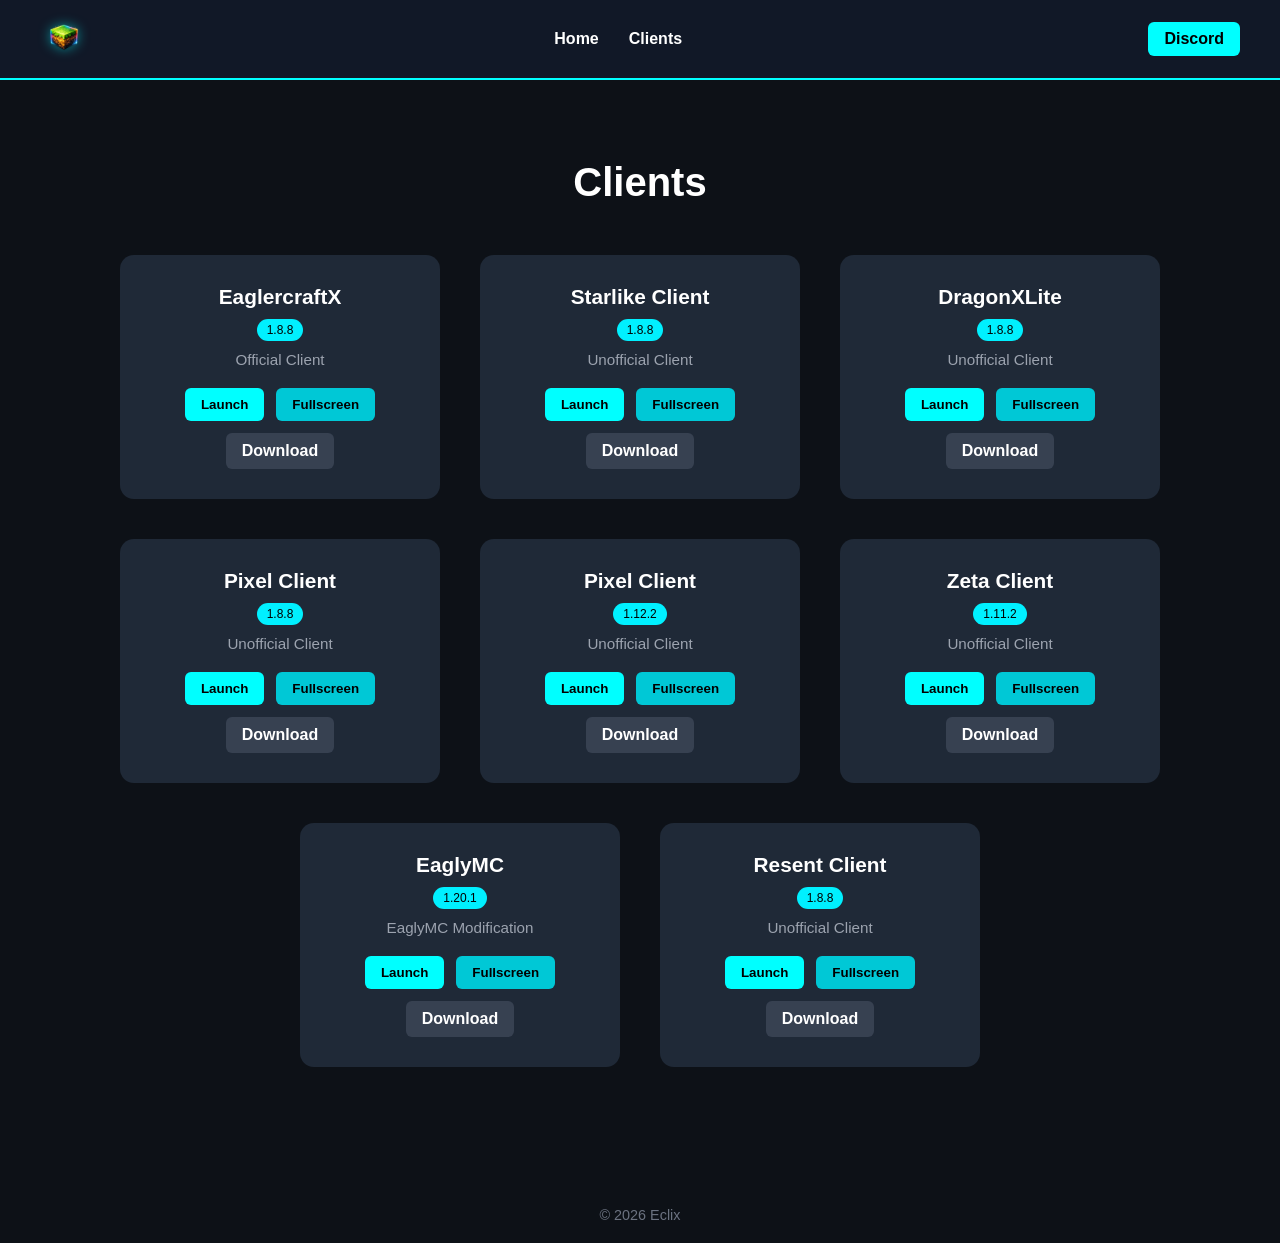
==== clients.html @ 575cc3c5 "Update clients.html" ====
<!DOCTYPE html>
<html lang="en">
<head>
  <meta charset="UTF-8">
  <title>Clients - Eclix</title>
  <link rel="stylesheet" href="css/main.css">
  <link rel="icon" type="image/png" href="assets/logo.png">
</head>

<body>

  <!-- Top Bar -->
  <div class="top-bar">
    <img class="logo" src="assets/logo.png" alt="Eclix Logo">
    <ul>
      <li onclick="location.href='index.html'">Home</li>
      <li onclick="location.href='clients.html'">Clients</li>
    </ul>
    <a class="discord-btn" href="https://discord.gg/2EDdGj2ZQp">Discord</a>
  </div>

  <div class="page-content">
    <h1 class="page-title">Clients</h1>

    <section class="clients-grid">

      <div class="client-card">
        <h3>EaglercraftX</h3>
        <span class="version-badge">1.8.8</span>
        <p>Official Client</p>

        <div class="button-group">
          <!-- NEW TAB -->
          <button class="launch-btn"
            onclick="launchNewTab('https://eaglercrafthub.github.io/assets/clients/EaglercraftX_1.8_u53_Offline_Signed.html')">
            Launch
          </button>

          <!-- EMBEDDED FULLSCREEN -->
          <button class="fullscreen-btn"
            onclick="launchFullscreen('https://eaglercrafthub.github.io/assets/clients/EaglercraftX_1.8_u53_Offline_Signed.html')">
            Fullscreen
          </button>

          <a class="download-btn"
             href="https://eaglercrafthub.github.io/assets/clients/EaglercraftX_1.8_u53_Offline_Signed.html"
             download>
            Download
          </a>
        </div>
      </div>

      <div class="client-card">
        <h3>Starlike Client</h3>
        <span class="version-badge">1.8.8</span>
        <p>Unofficial Client</p>

        <div class="button-group">
          <!-- NEW TAB -->
          <button class="launch-btn"
            onclick="launchNewTab('https://eaglercrafthub.github.io/assets/clients/Eaglercraft_IR_StarLikeClient_0.4.2.html')">
            Launch
          </button>

          <!-- EMBEDDED FULLSCREEN -->
          <button class="fullscreen-btn"
            onclick="launchFullscreen('https://eaglercrafthub.github.io/assets/clients/Eaglercraft_IR_StarLikeClient_0.4.2.html')">
            Fullscreen
          </button>

          <a class="download-btn"
             href="https://eaglercrafthub.github.io/assets/clients/Eaglercraft_IR_StarLikeClient_0.4.2.html"
             download>
            Download
          </a>
        </div>
      </div>


      <div class="client-card">
        <h3>DragonXLite</h3>
        <span class="version-badge">1.8.8</span>
        <p>Unofficial Client</p>

        <div class="button-group">
          <!-- NEW TAB -->
          <button class="launch-btn"
            onclick="launchNewTab('https://eaglercrafthub.github.io/assets/clients/DragonXLite.html')">
            Launch
          </button>

          <!-- EMBEDDED FULLSCREEN -->
          <button class="fullscreen-btn"
            onclick="launchFullscreen('https://eaglercrafthub.github.io/assets/clients/DragonXLite.html')">
            Fullscreen
          </button>

          <a class="download-btn"
             href="https://eaglercrafthub.github.io/assets/clients/DragonXLite.html"
             download>
            Download
          </a>
        </div>
      </div>
      


      <div class="client-card">
        <h3>Pixel Client</h3>
        <span class="version-badge">1.8.8</span>
        <p>Unofficial Client</p>

        <div class="button-group">
          <!-- NEW TAB -->
          <button class="launch-btn"
            onclick="launchNewTab('https://eaglercrafthub.github.io/assets/clients/Eaglercraft_IR_PixelClient_1.8.8.html')">
            Launch
          </button>

          <!-- EMBEDDED FULLSCREEN -->
          <button class="fullscreen-btn"
            onclick="launchFullscreen('https://eaglercrafthub.github.io/assets/clients/Eaglercraft_IR_PixelClient_1.8.8.html')">
            Fullscreen
          </button>

          <a class="download-btn"
             href="https://eaglercrafthub.github.io/assets/clients/Eaglercraft_IR_PixelClient_1.8.8.html"
             download>
            Download
          </a>
        </div>
      </div>


    <div class="client-card">
      <h3>Pixel Client</h3>
      <span class="version-badge">1.12.2</span>
      <p>Unofficial Client</p>

      <div class="button-group">
          <!-- NEW TAB -->
        <button class="launch-btn"
          onclick="launchNewTab('https://eaglercrafthub.github.io/assets/clients/PixelClient-Eclix-1.12.2.html')">
          Launch
        </button>

          <!-- EMBEDDED FULLSCREEN -->
        <button class="fullscreen-btn"
          onclick="launchFullscreen('https://eaglercrafthub.github.io/assets/clients/PixelClient-Eclix-1.12.2.html')">
          Fullscreen
        </button>

        <a class="download-btn"
            href="https://eaglercrafthub.github.io/assets/clients/PixelClient-Eclix-1.12.2.html"
            download>
          Download
        </a>
      </div>
    </div>
    

      

      <div class="client-card">
        <h3>Zeta Client</h3>
        <span class="version-badge">1.11.2</span>
        <p>Unofficial Client</p>

        <div class="button-group">
          <!-- NEW TAB -->
          <button class="launch-btn"
            onclick="launchNewTab('https://eaglercrafthub.github.io/assets/clients/Eaglercraft_IR_Z1.11.html')">
            Launch
          </button>

          <!-- EMBEDDED FULLSCREEN -->
          <button class="fullscreen-btn"
            onclick="launchFullscreen('https://eaglercrafthub.github.io/assets/clients/Eaglercraft_IR_Z1.11.html')">
            Fullscreen
          </button>

          <a class="download-btn"
             href="https://eaglercrafthub.github.io/assets/clients/Eaglercraft_IR_Z1.11.html"
             download>
            Download
          </a>
        </div>
      </div>

      <div class="client-card">
        <h3>EaglyMC</h3>
        <span class="version-badge">1.20.1</span>
        <p>EaglyMC Modification</p>

        <div class="button-group">
          <!-- NEW TAB -->
          <button class="launch-btn"
            onclick="launchNewTab('https://eaglercrafthub.github.io/assets/clients/EaglyMC 1.20.html')">
            Launch
          </button>

          <!-- EMBEDDED FULLSCREEN -->
          <button class="fullscreen-btn"
            onclick="launchFullscreen('https://eaglercrafthub.github.io/assets/clients/EaglyMC 1.20.html')">
            Fullscreen
          </button>

          <a class="download-btn"
             href="https://eaglercrafthub.github.io/assets/EaglyMC 1.20.html"
             download>
            Download
          </a>
        </div>
      </div>

    <div class="client-card">
      <h3>Resent Client</h3>
      <span class="version-badge">1.8.8</span>
      <p>Unofficial Client</p>

      <div class="button-group">
          <!-- NEW TAB -->
        <button class="launch-btn"
          onclick="launchNewTab('https://eaglercrafthub.github.io/assets/clients/ResentClient-Eclix_1.8.html')">
          Launch
        </button>

          <!-- EMBEDDED FULLSCREEN -->
        <button class="fullscreen-btn"
          onclick="launchFullscreen('https://eaglercrafthub.github.io/assets/clients/ResentClient-Eclix_1.8.html')">
          Fullscreen
        </button>

        <a class="download-btn"
            href="https://eaglercrafthub.github.io/assets/clients/ResentClient-Eclix_1.8.html"
            download>
            Download
        </a>
      </div>
    </div>


    </section>
  </div>

  <!-- CLIENT VIEWER -->
  <div id="client-section" style="display:none;">
    <div class="viewer-header">
      <span>Client Running 🟢</span>
      <button onclick="closeClient()" class="close-btn">Close</button>
    </div>

    <div id="loading-screen">
      <div class="spinner"></div>
      <span>Loading Client...</span>
    </div>

    <iframe 
      id="client-frame"
      allow="fullscreen"
      allowfullscreen
      sandbox="allow-scripts allow-same-origin allow-pointer-lock allow-forms allow-popups"
      tabindex="0"
      style="opacity:0;">
    </iframe>

  </div>

  <div class="footer">© 2026 Eclix</div>

<script>

/* ===== OPEN IN NEW TAB ===== */
function launchNewTab(url) {
  window.open(url, "_blank");
}

/* ===== EMBEDDED FULLSCREEN ===== */
function launchFullscreen(url) {
  const section = document.getElementById("client-section");
  const frame = document.getElementById("client-frame");
  const loader = document.getElementById("loading-screen");

  section.style.display = "block";
  loader.style.display = "flex";
  frame.style.opacity = "0";
  frame.src = url;

  frame.onload = () => {
    loader.style.display = "none";
    frame.style.opacity = "1";

    setTimeout(() => {
      frame.requestFullscreen?.();
      frame.focus();
      try {
        frame.contentWindow.focus();
      } catch(e) {}
    }, 300);
  };

  section.scrollIntoView({ behavior: "smooth" });
}

/* ===== FORCE F4 TO EXIT FULLSCREEN ===== */
document.addEventListener("keydown", function(e) {
  if (e.key === "F4") {
    if (document.fullscreenElement) {
      document.exitFullscreen();
    }
  }
});

/* ===== CLOSE CLIENT ===== */
function closeClient() {
  const section = document.getElementById("client-section");
  const frame = document.getElementById("client-frame");

  if (document.fullscreenElement) {
    document.exitFullscreen();
  }

  frame.src = "";
  section.style.display = "none";
}

</script>

</body>
</html>
---- css/main.css ----
/* ========================= */
/* RESET */
/* ========================= */

* {
  margin: 0;
  padding: 0;
  box-sizing: border-box;
  font-family: Arial, sans-serif;
}

/* ========================= */
/* BODY */
/* ========================= */

body {
  background: #0d1117;
  color: white;
}

/* ========================= */
/* TOP BAR */
/* ========================= */

.top-bar {
  display: flex;
  align-items: center;
  justify-content: space-between;
  padding: 15px 40px;
  background: #111827;
  border-bottom: 2px solid #00ffff;
}

.top-bar img.logo {
  height: 48px;
  transition: 0.2s ease;
  filter: drop-shadow(0 0 6px rgba(0, 255, 255, 0.5));
}

.top-bar ul {
  list-style: none;
  display: flex;
  gap: 30px;
}

.top-bar ul li {
  cursor: pointer;
  font-weight: bold;
  transition: 0.2s ease;
}

.top-bar ul li:hover {
  color: #00ffff;
}

.discord-btn {
  background: #00ffff;
  color: black;
  padding: 8px 16px;
  text-decoration: none;
  border-radius: 6px;
  font-weight: bold;
  transition: 0.2s ease;
}

.discord-btn:hover {
  background: white;
}

/* ========================= */
/* HOME PAGE */
/* ========================= */

.home {
  margin-top: 80px;
  text-align: center;
}

.hero-logo {
  width: 150px;
  margin-bottom: 20px;
  filter: drop-shadow(0 0 12px rgba(0, 255, 255, 0.6));
}

.site-title {
  font-size: 3rem;
  margin-bottom: 10px;
  text-shadow: 0 0 10px #00ffff;
}

.site-subtitle {
  font-size: 1.1rem;
  color: #9ca3af;
  margin-bottom: 8px;
}

/* ========================= */
/* NAV GRID */
/* ========================= */

.nav-grid {
  margin-top: 60px;
  display: flex;
  justify-content: center;
  text-align: center;
}

.nav-card {
  background: #1f2937;
  border-radius: 18px;
  text-decoration: none;
  color: white;
  transition: 0.25s ease;

  width: 260px;
  height: 200px;

  display: flex;
  align-items: center;
  justify-content: center;
}

.nav-card img {
  width: 190px;
  height: auto;
  display: block;
  transition: 0.3s ease;
}

.nav-card:hover {
  transform: translateY(-6px);
  background: #273549;
  box-shadow: 0 0 25px rgba(0, 255, 255, 0.6);
}

.nav-card:hover img {
  transform: scale(1.04);
}

/* ========================= */
/* CLIENTS PAGE */
/* ========================= */

/* Center the entire clients page content */
.page-content {
  max-width: 1200px;
  margin: 80px auto 0 auto;
  padding: 0 20px;
  text-align: center;
}

.page-title {
  font-size: 2.5rem;
  margin-bottom: 50px;
}

.clients-grid {
  display: flex;
  justify-content: center;
  gap: 40px;
  flex-wrap: wrap;
  margin-top: 40px;
}

.client-card {
  background: #1f2937;
  padding: 30px;
  border-radius: 14px;
  width: 320px; /* slightly wider */
  min-height: 240px;
  transition: 0.25s ease;
}

.client-card:hover {
  transform: translateY(-6px);
  box-shadow: 0 0 20px rgba(0, 255, 255, 0.6);
  background: #273549;
}

.client-card h3 {
  margin-bottom: 10px;
  font-size: 1.3rem;
}

.client-card p {
  color: #9ca3af;
  margin-bottom: 20px;
  font-size: 0.95rem;
}

.version-badge {
  display: inline-block;
  background: #00f0ff;
  color: black;
  padding: 4px 10px;
  border-radius: 12px;
  font-size: 12px;
  margin-bottom: 10px;
}

.button-group {
  display: flex;
  justify-content: center;
  gap: 12px;
  flex-wrap: wrap;
}

/* make anchor identical to button */
.download-btn {
  display: inline-block;
  text-align: center;
  text-decoration: none;
}

.launch-btn,
.download-btn,
.fullscreen-btn {
  padding: 9px 16px;
  border-radius: 6px;
  border: none;
  font-weight: bold;
  cursor: pointer;
  transition: 0.2s ease;
}

.launch-btn {
  background: #00ffff;
  color: black;
}

.launch-btn:hover {
  background: white;
}

.download-btn {
  background: #374151;
  color: white;
}

.download-btn:hover {
  background: #4b5563;
}

.fullscreen-btn {
  background: #00c8d6;
  color: black;
}

.fullscreen-btn:hover {
  background: #00f0ff;
}

/* ========================= */
/* CLIENT VIEWER SECTION */
/* ========================= */

#client-section {
  display: none;
  margin: 60px auto 0 auto;
  max-width: 1000px;
  background: #0c1624;
  border-radius: 12px;
  border: 2px solid #00f0ff;
  padding-bottom: 30px;
  animation: fadeIn 0.4s ease;
}

.viewer-header {
  display: flex;
  justify-content: space-between;
  align-items: center;
  padding: 15px 25px;
  background: #142338;
  color: #00f0ff;
  font-weight: 600;
  font-size: 18px;
  border-top-left-radius: 12px;
  border-top-right-radius: 12px;
}

.close-btn {
  background: #ff4c4c;
  border: none;
  padding: 8px 16px;
  border-radius: 6px;
  color: white;
  cursor: pointer;
  transition: 0.2s;
}

.close-btn:hover {
  background: #ff2e2e;
}

#loading-screen {
  display: none;
  flex-direction: column;
  justify-content: center;
  align-items: center;
  height: 80vh;
  gap: 15px;
  color: #00f0ff;
  font-size: 18px;
}

#client-frame {
  width: 100%;
  height: 80vh;
  border: none;
  opacity: 0;
  transition: opacity 0.4s ease;
}

/* Spinner */

.spinner {
  width: 40px;
  height: 40px;
  border: 4px solid rgba(0, 240, 255, 0.2);
  border-top: 4px solid #00f0ff;
  border-radius: 50%;
  animation: spin 1s linear infinite;
}

/* ========================= */
/* FOOTER */
/* ========================= */

.footer {
  margin-top: 120px;
  padding: 20px;
  font-size: 0.9rem;
  color: #6b7280;
  text-align: center;
}

/* ========================= */
/* ANIMATIONS */
/* ========================= */

@keyframes spin {
  to { transform: rotate(360deg); }
}

@keyframes fadeIn {
  from { opacity: 0; }
  to { opacity: 1; }
}
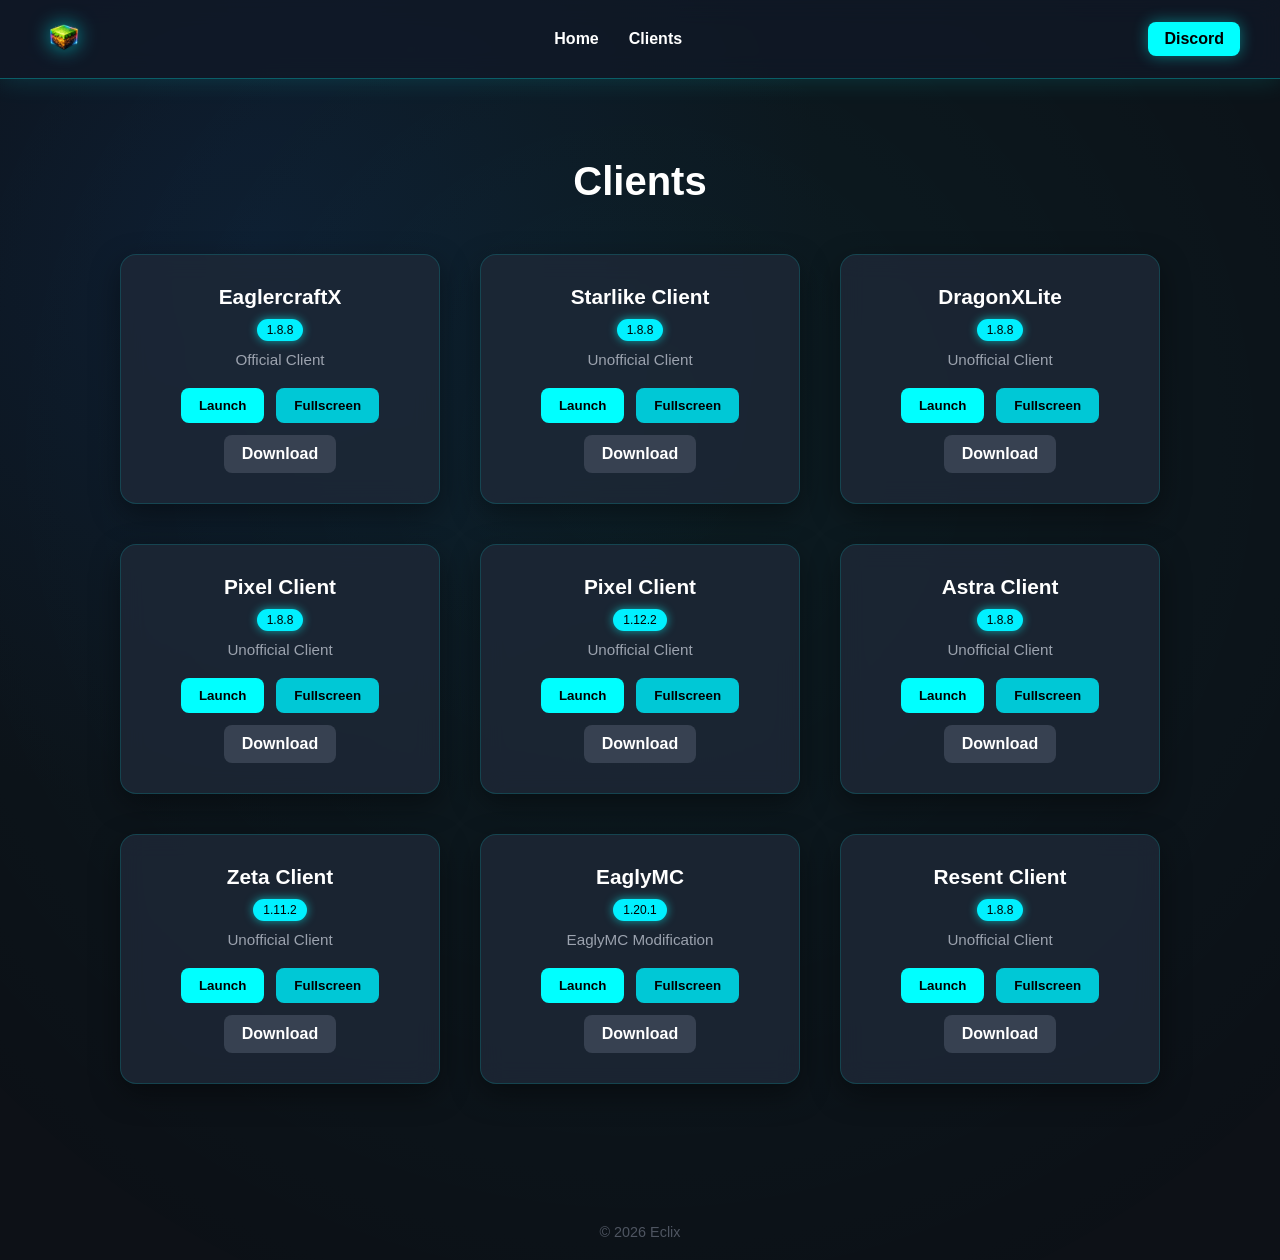
==== commit 14d2fc07: "Update clients.html" ====
--- a/clients.html
+++ b/clients.html
@@ -157,9 +157,32 @@
         </a>
       </div>
     </div>
-    
-
-      
+
+      <div class="client-card">
+      <h3>Astra Client</h3>
+      <span class="version-badge">1.8.8</span>
+      <p>Unofficial Client</p>
+
+      <div class="button-group">
+          <!-- NEW TAB -->
+        <button class="launch-btn"
+          onclick="launchNewTab('https://eaglercrafthub.github.io/assets/clients/Eaglercraft_IR_ASTRACLIENT_1.6.0.html')">
+          Launch
+        </button>
+
+          <!-- EMBEDDED FULLSCREEN -->
+        <button class="fullscreen-btn"
+          onclick="launchFullscreen('https://eaglercrafthub.github.io/assets/clients/Eaglercraft_IR_ASTRACLIENT_1.6.0.html')">
+          Fullscreen
+        </button>
+
+        <a class="download-btn"
+            href="https://eaglercrafthub.github.io/assets/clients/Eaglercraft_IR_ASTRACLIENT_1.6.0.html"
+            download>
+          Download
+        </a>
+      </div>
+    </div>
 
       <div class="client-card">
         <h3>Zeta Client</h3>
--- a/css/main.css
+++ b/css/main.css
@@ -9,13 +9,41 @@
   font-family: Arial, sans-serif;
 }
 
+html {
+  scroll-behavior: smooth;
+}
+
 /* ========================= */
 /* BODY */
 /* ========================= */
 
 body {
-  background: #0d1117;
+  background:
+    radial-gradient(circle at 20% 20%, #0f1a2e, #0d1117 40%),
+    radial-gradient(circle at 80% 80%, #001f2f, transparent 50%),
+    #0d1117;
   color: white;
+  overflow-x: hidden;
+  position: relative;
+}
+
+/* animated ambient glow */
+body::before {
+  content: "";
+  position: fixed;
+  top: -50%;
+  left: -50%;
+  width: 200%;
+  height: 200%;
+  background: radial-gradient(circle, rgba(0,255,255,0.05), transparent 60%);
+  animation: slowFloat 18s linear infinite;
+  pointer-events: none;
+  z-index: 0;
+}
+
+@keyframes slowFloat {
+  from { transform: rotate(0deg); }
+  to { transform: rotate(360deg); }
 }
 
 /* ========================= */
@@ -27,14 +55,23 @@
   align-items: center;
   justify-content: space-between;
   padding: 15px 40px;
-  background: #111827;
-  border-bottom: 2px solid #00ffff;
+  background: rgba(17, 24, 39, 0.75);
+  backdrop-filter: blur(12px);
+  border-bottom: 1px solid rgba(0,255,255,0.3);
+  box-shadow: 0 0 25px rgba(0,255,255,0.15);
+  position: sticky;
+  top: 0;
+  z-index: 1000;
 }
 
 .top-bar img.logo {
   height: 48px;
-  transition: 0.2s ease;
-  filter: drop-shadow(0 0 6px rgba(0, 255, 255, 0.5));
+  transition: 0.3s ease;
+  filter: drop-shadow(0 0 10px rgba(0, 255, 255, 0.6));
+}
+
+.top-bar img.logo:hover {
+  transform: scale(1.05);
 }
 
 .top-bar ul {
@@ -46,11 +83,12 @@
 .top-bar ul li {
   cursor: pointer;
   font-weight: bold;
-  transition: 0.2s ease;
+  transition: 0.3s ease;
 }
 
 .top-bar ul li:hover {
   color: #00ffff;
+  text-shadow: 0 0 10px #00ffff;
 }
 
 .discord-btn {
@@ -58,13 +96,15 @@
   color: black;
   padding: 8px 16px;
   text-decoration: none;
-  border-radius: 6px;
+  border-radius: 8px;
   font-weight: bold;
-  transition: 0.2s ease;
+  transition: 0.3s ease;
+  box-shadow: 0 0 15px rgba(0,255,255,0.4);
 }
 
 .discord-btn:hover {
   background: white;
+  transform: translateY(-2px);
 }
 
 /* ========================= */
@@ -79,13 +119,24 @@
 .hero-logo {
   width: 150px;
   margin-bottom: 20px;
-  filter: drop-shadow(0 0 12px rgba(0, 255, 255, 0.6));
+  filter: drop-shadow(0 0 18px rgba(0, 255, 255, 0.7));
+  transition: 0.4s ease;
+}
+
+.hero-logo:hover {
+  transform: scale(1.08) rotate(2deg);
 }
 
 .site-title {
   font-size: 3rem;
   margin-bottom: 10px;
   text-shadow: 0 0 10px #00ffff;
+  animation: glowPulse 3s ease-in-out infinite alternate;
+}
+
+@keyframes glowPulse {
+  from { text-shadow: 0 0 10px #00ffff; }
+  to { text-shadow: 0 0 30px #00ffff; }
 }
 
 .site-subtitle {
@@ -106,18 +157,19 @@
 }
 
 .nav-card {
-  background: #1f2937;
+  background: rgba(31, 41, 55, 0.8);
+  backdrop-filter: blur(10px);
   border-radius: 18px;
+  border: 1px solid rgba(0,255,255,0.15);
   text-decoration: none;
   color: white;
-  transition: 0.25s ease;
-
+  transition: 0.3s ease;
   width: 260px;
   height: 200px;
-
   display: flex;
   align-items: center;
   justify-content: center;
+  box-shadow: 0 10px 30px rgba(0,0,0,0.4);
 }
 
 .nav-card img {
@@ -128,30 +180,32 @@
 }
 
 .nav-card:hover {
-  transform: translateY(-6px);
-  background: #273549;
-  box-shadow: 0 0 25px rgba(0, 255, 255, 0.6);
+  transform: translateY(-8px) scale(1.03);
+  box-shadow: 0 0 35px rgba(0, 255, 255, 0.6);
+  border: 1px solid rgba(0,255,255,0.6);
 }
 
 .nav-card:hover img {
-  transform: scale(1.04);
+  transform: scale(1.05);
 }
 
 /* ========================= */
 /* CLIENTS PAGE */
 /* ========================= */
 
-/* Center the entire clients page content */
 .page-content {
   max-width: 1200px;
   margin: 80px auto 0 auto;
   padding: 0 20px;
   text-align: center;
+  position: relative;
+  z-index: 1;
 }
 
 .page-title {
   font-size: 2.5rem;
   margin-bottom: 50px;
+  animation: glowPulse 3s ease-in-out infinite alternate;
 }
 
 .clients-grid {
@@ -163,18 +217,21 @@
 }
 
 .client-card {
-  background: #1f2937;
+  background: rgba(31, 41, 55, 0.8);
+  backdrop-filter: blur(12px);
   padding: 30px;
-  border-radius: 14px;
-  width: 320px; /* slightly wider */
+  border-radius: 16px;
+  width: 320px;
   min-height: 240px;
-  transition: 0.25s ease;
+  transition: 0.3s ease;
+  border: 1px solid rgba(0,255,255,0.15);
+  box-shadow: 0 10px 30px rgba(0,0,0,0.4);
 }
 
 .client-card:hover {
-  transform: translateY(-6px);
-  box-shadow: 0 0 20px rgba(0, 255, 255, 0.6);
-  background: #273549;
+  transform: translateY(-8px) scale(1.02);
+  box-shadow: 0 0 40px rgba(0, 255, 255, 0.6);
+  border: 1px solid rgba(0,255,255,0.6);
 }
 
 .client-card h3 {
@@ -196,6 +253,7 @@
   border-radius: 12px;
   font-size: 12px;
   margin-bottom: 10px;
+  box-shadow: 0 0 10px rgba(0,255,255,0.6);
 }
 
 .button-group {
@@ -205,7 +263,6 @@
   flex-wrap: wrap;
 }
 
-/* make anchor identical to button */
 .download-btn {
   display: inline-block;
   text-align: center;
@@ -215,12 +272,14 @@
 .launch-btn,
 .download-btn,
 .fullscreen-btn {
-  padding: 9px 16px;
-  border-radius: 6px;
+  padding: 10px 18px;
+  border-radius: 8px;
   border: none;
   font-weight: bold;
   cursor: pointer;
-  transition: 0.2s ease;
+  transition: 0.3s ease;
+  position: relative;
+  overflow: hidden;
 }
 
 .launch-btn {
@@ -228,8 +287,9 @@
   color: black;
 }
 
-.launch-btn:hover {
-  background: white;
+.fullscreen-btn {
+  background: #00c8d6;
+  color: black;
 }
 
 .download-btn {
@@ -237,17 +297,33 @@
   color: white;
 }
 
+.launch-btn:hover,
+.fullscreen-btn:hover,
 .download-btn:hover {
-  background: #4b5563;
-}
-
-.fullscreen-btn {
-  background: #00c8d6;
-  color: black;
-}
-
-.fullscreen-btn:hover {
-  background: #00f0ff;
+  transform: translateY(-2px);
+  box-shadow: 0 0 20px rgba(0,255,255,0.7);
+}
+
+/* shimmer */
+.launch-btn::after,
+.fullscreen-btn::after {
+  content: "";
+  position: absolute;
+  top: 0;
+  left: -75%;
+  width: 50%;
+  height: 100%;
+  background: linear-gradient(120deg, transparent, rgba(255,255,255,0.4), transparent);
+  transform: skewX(-25deg);
+}
+
+.launch-btn:hover::after,
+.fullscreen-btn:hover::after {
+  animation: shimmer 0.8s forwards;
+}
+
+@keyframes shimmer {
+  to { left: 125%; }
 }
 
 /* ========================= */
@@ -258,9 +334,11 @@
   display: none;
   margin: 60px auto 0 auto;
   max-width: 1000px;
-  background: #0c1624;
-  border-radius: 12px;
-  border: 2px solid #00f0ff;
+  background: rgba(12, 22, 36, 0.9);
+  backdrop-filter: blur(12px);
+  border-radius: 16px;
+  border: 1px solid rgba(0,255,255,0.4);
+  box-shadow: 0 0 50px rgba(0,255,255,0.3);
   padding-bottom: 30px;
   animation: fadeIn 0.4s ease;
 }
@@ -274,8 +352,8 @@
   color: #00f0ff;
   font-weight: 600;
   font-size: 18px;
-  border-top-left-radius: 12px;
-  border-top-right-radius: 12px;
+  border-top-left-radius: 16px;
+  border-top-right-radius: 16px;
 }
 
 .close-btn {
@@ -290,6 +368,7 @@
 
 .close-btn:hover {
   background: #ff2e2e;
+  transform: scale(1.05);
 }
 
 #loading-screen {
@@ -332,6 +411,7 @@
   font-size: 0.9rem;
   color: #6b7280;
   text-align: center;
+  opacity: 0.7;
 }
 
 /* ========================= */
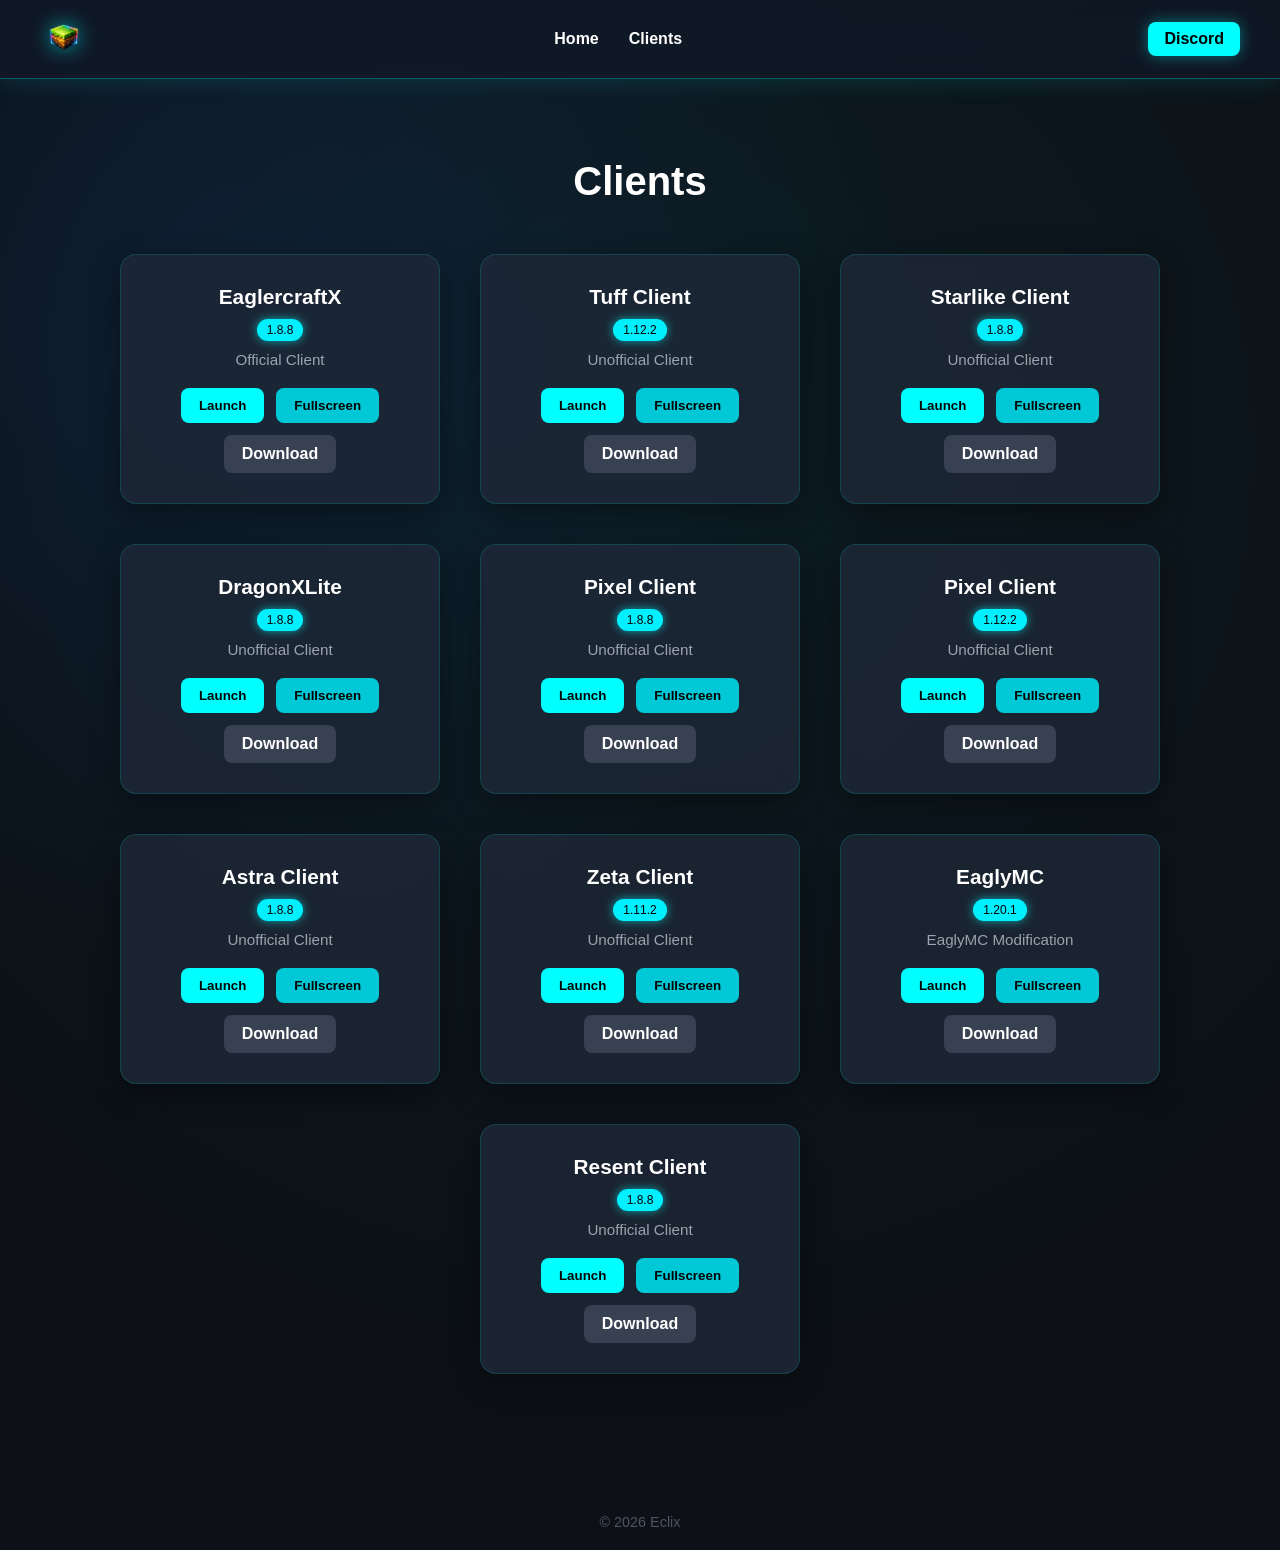
==== commit c0b7cafb: "Update clients.html" ====
--- a/clients.html
+++ b/clients.html
@@ -51,6 +51,34 @@
       </div>
 
       <div class="client-card">
+        <h3>Tuff Client</h3>
+        <span class="version-badge">1.12.2</span>
+        <p>Unofficial Client</p>
+
+        <div class="button-group">
+          <!-- NEW TAB -->
+          <button class="launch-btn"
+            onclick="launchNewTab('https://eaglercrafthub.github.io/assets/clients/Eaglercraft_IR_TuffClient_1.12.2.html')">
+            Launch
+          </button>
+
+          <!-- EMBEDDED FULLSCREEN -->
+          <button class="fullscreen-btn"
+            onclick="launchFullscreen('https://eaglercrafthub.github.io/assets\clients\Eaglercraft_IR_TuffClient_1.12.2.html')">
+            Fullscreen
+          </button>
+
+          <a class="download-btn"
+             href="https://eaglercrafthub.github.io/assets\clients\Eaglercraft_IR_TuffClient_1.12.2.html"
+             download>
+            Download
+          </a>
+        </div>
+      </div>
+
+
+      
+      <div class="client-card">
         <h3>Starlike Client</h3>
         <span class="version-badge">1.8.8</span>
         <p>Unofficial Client</p>
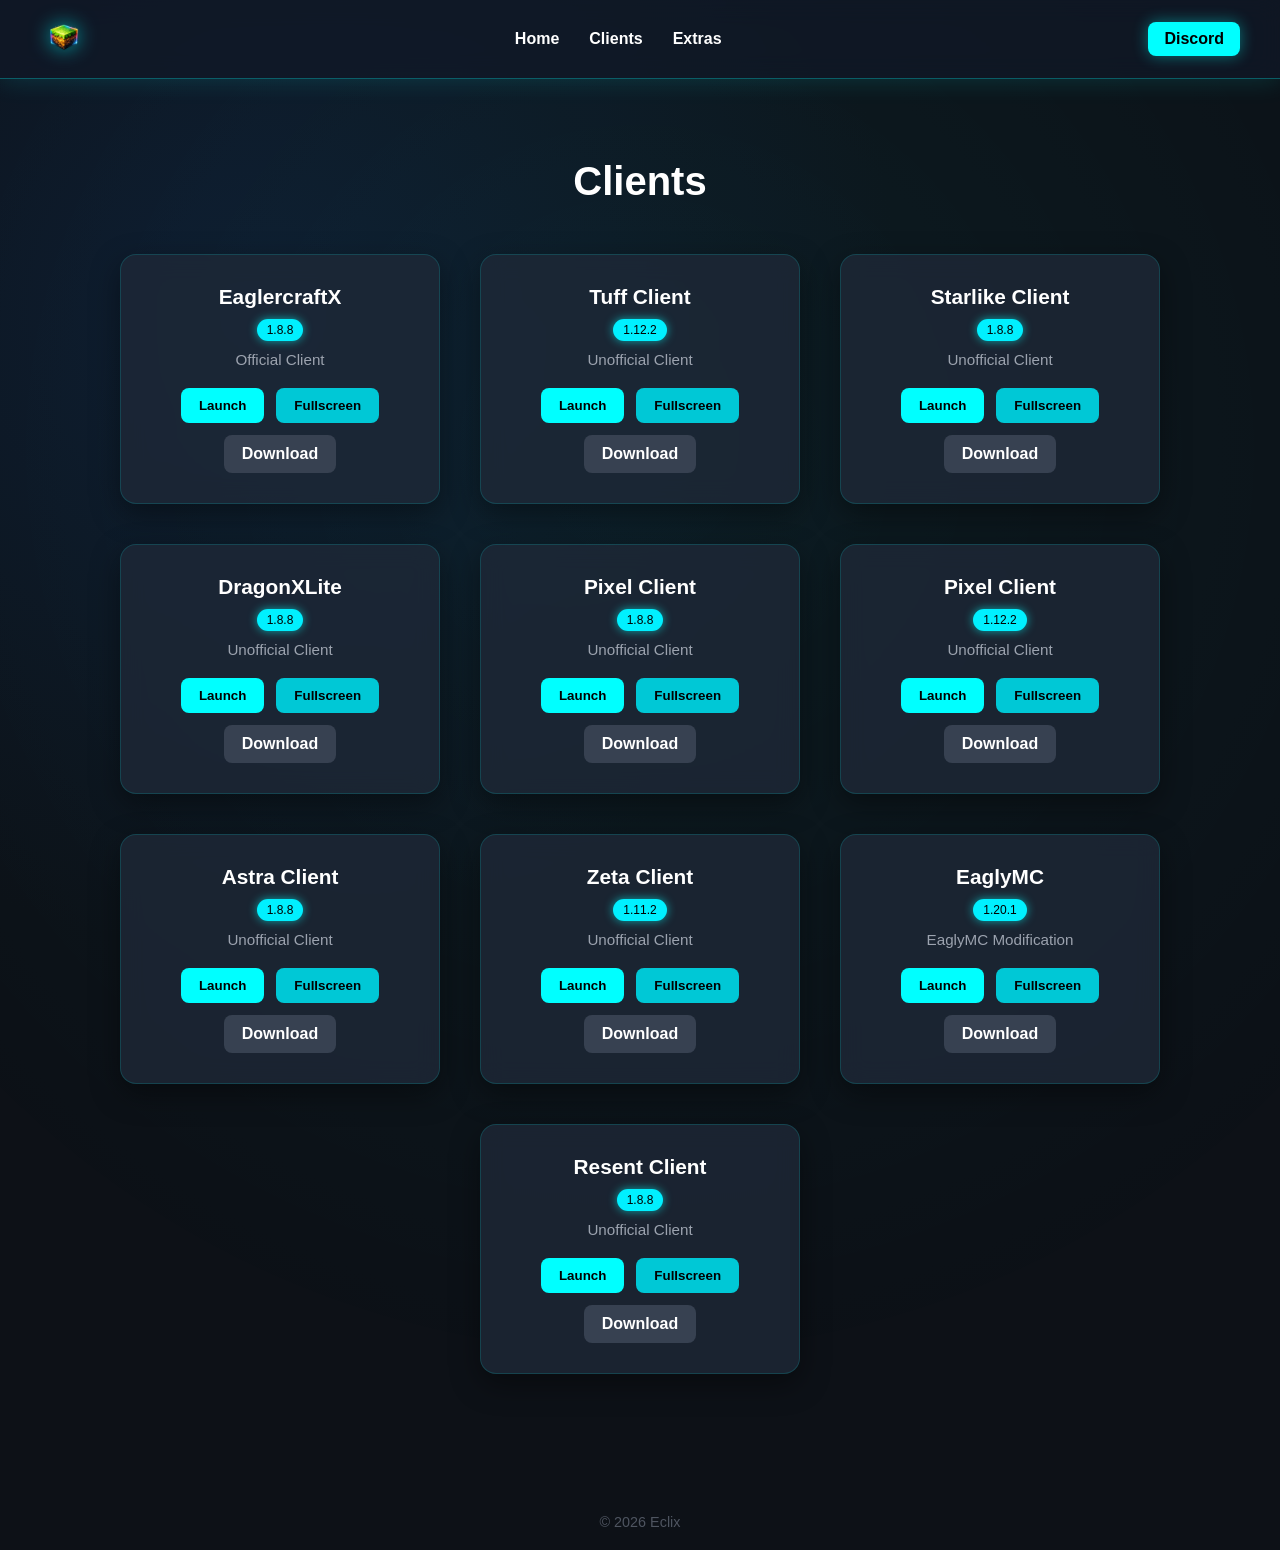
==== commit e6112088: "Update clients.html" ====
--- a/clients.html
+++ b/clients.html
@@ -15,6 +15,7 @@
     <ul>
       <li onclick="location.href='index.html'">Home</li>
       <li onclick="location.href='clients.html'">Clients</li>
+      <li onclick="location.href='extras.html'">Extras</li>
     </ul>
     <a class="discord-btn" href="https://discord.gg/2EDdGj2ZQp">Discord</a>
   </div>
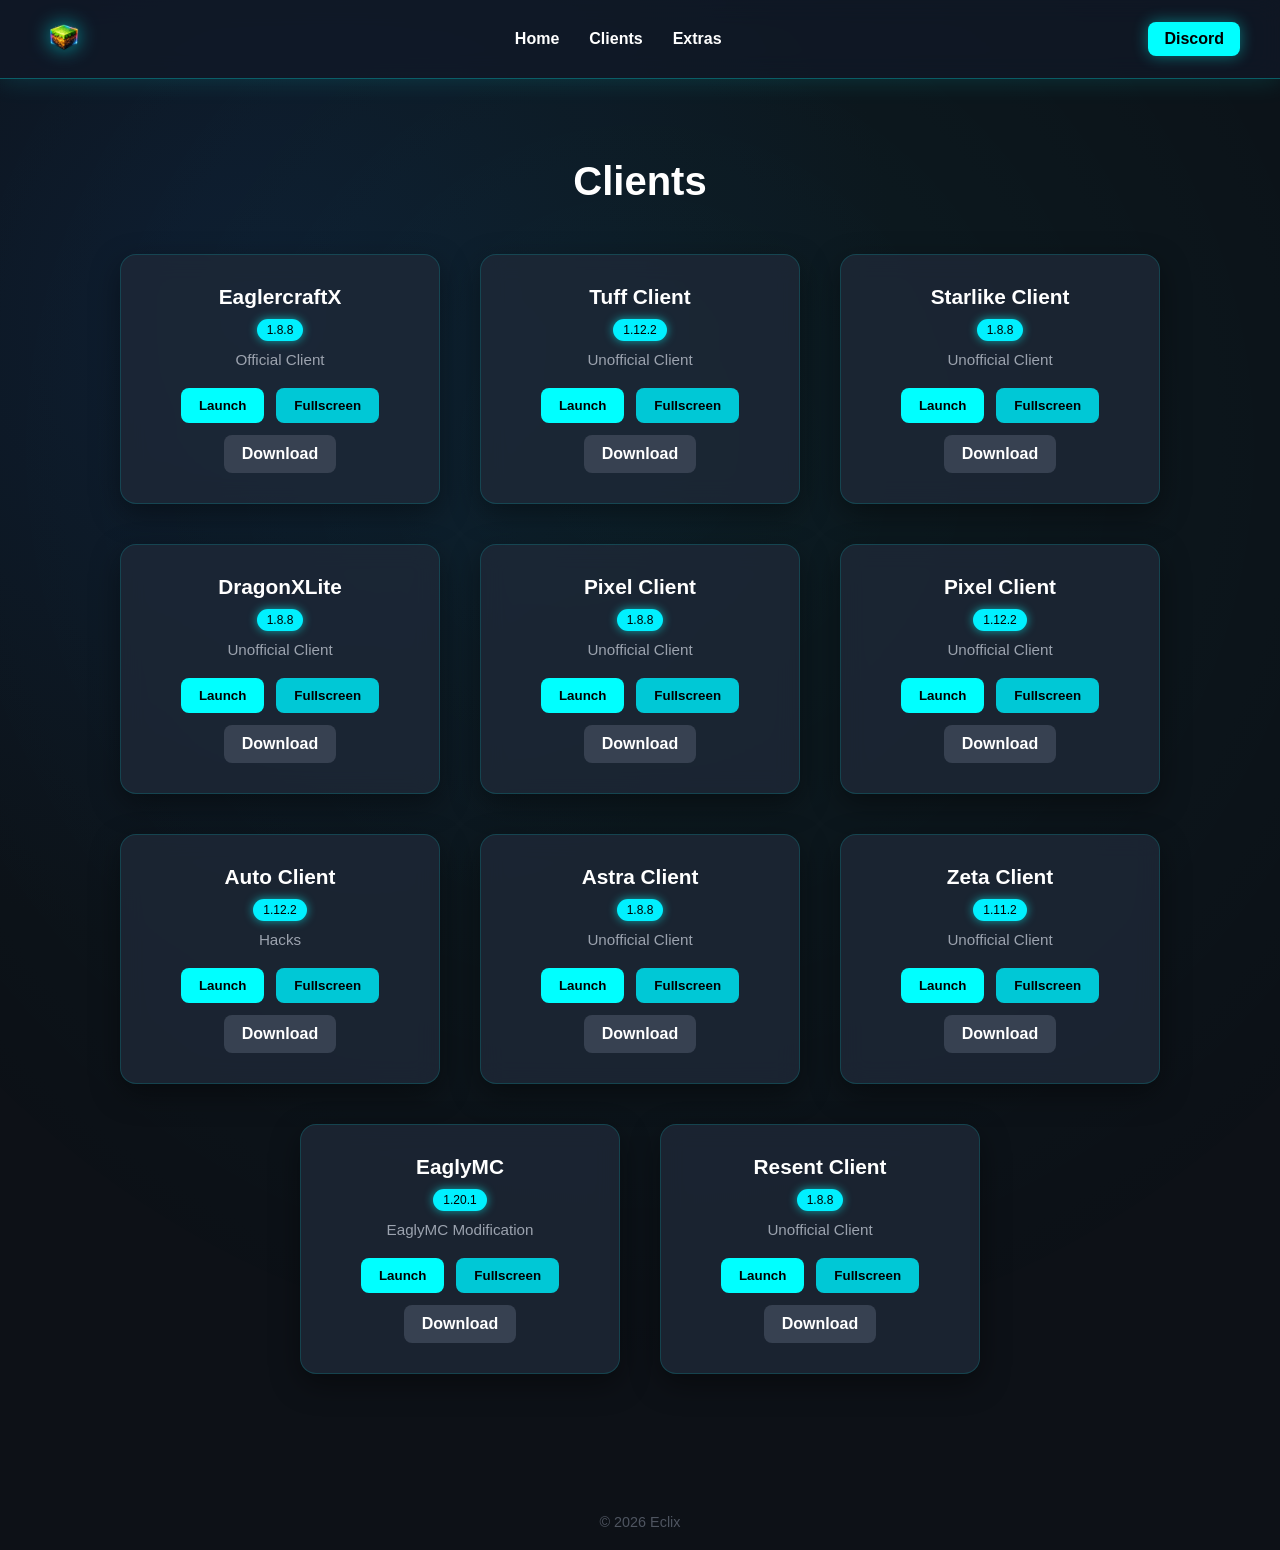
==== commit 5a88397a: "Update clients.html" ====
--- a/clients.html
+++ b/clients.html
@@ -188,6 +188,32 @@
     </div>
 
       <div class="client-card">
+      <h3>Auto Client</h3>
+      <span class="version-badge">1.12.2</span>
+      <p>Hacks</p>
+
+      <div class="button-group">
+          <!-- NEW TAB -->
+        <button class="launch-btn"
+          onclick="launchNewTab('https://eaglercrafthub.github.io/assets/clients/Hacks 1.12.2.html')">
+          Launch
+        </button>
+
+          <!-- EMBEDDED FULLSCREEN -->
+        <button class="fullscreen-btn"
+          onclick="launchFullscreen('https://eaglercrafthub.github.io/assets/clients/Hacks 1.12.2.html')">
+          Fullscreen
+        </button>
+
+        <a class="download-btn"
+            href="https://eaglercrafthub.github.io/assets/clients/Hacks 1.12.2.html"
+            download>
+          Download
+        </a>
+      </div>
+    </div>
+
+      <div class="client-card">
       <h3>Astra Client</h3>
       <span class="version-badge">1.8.8</span>
       <p>Unofficial Client</p>
